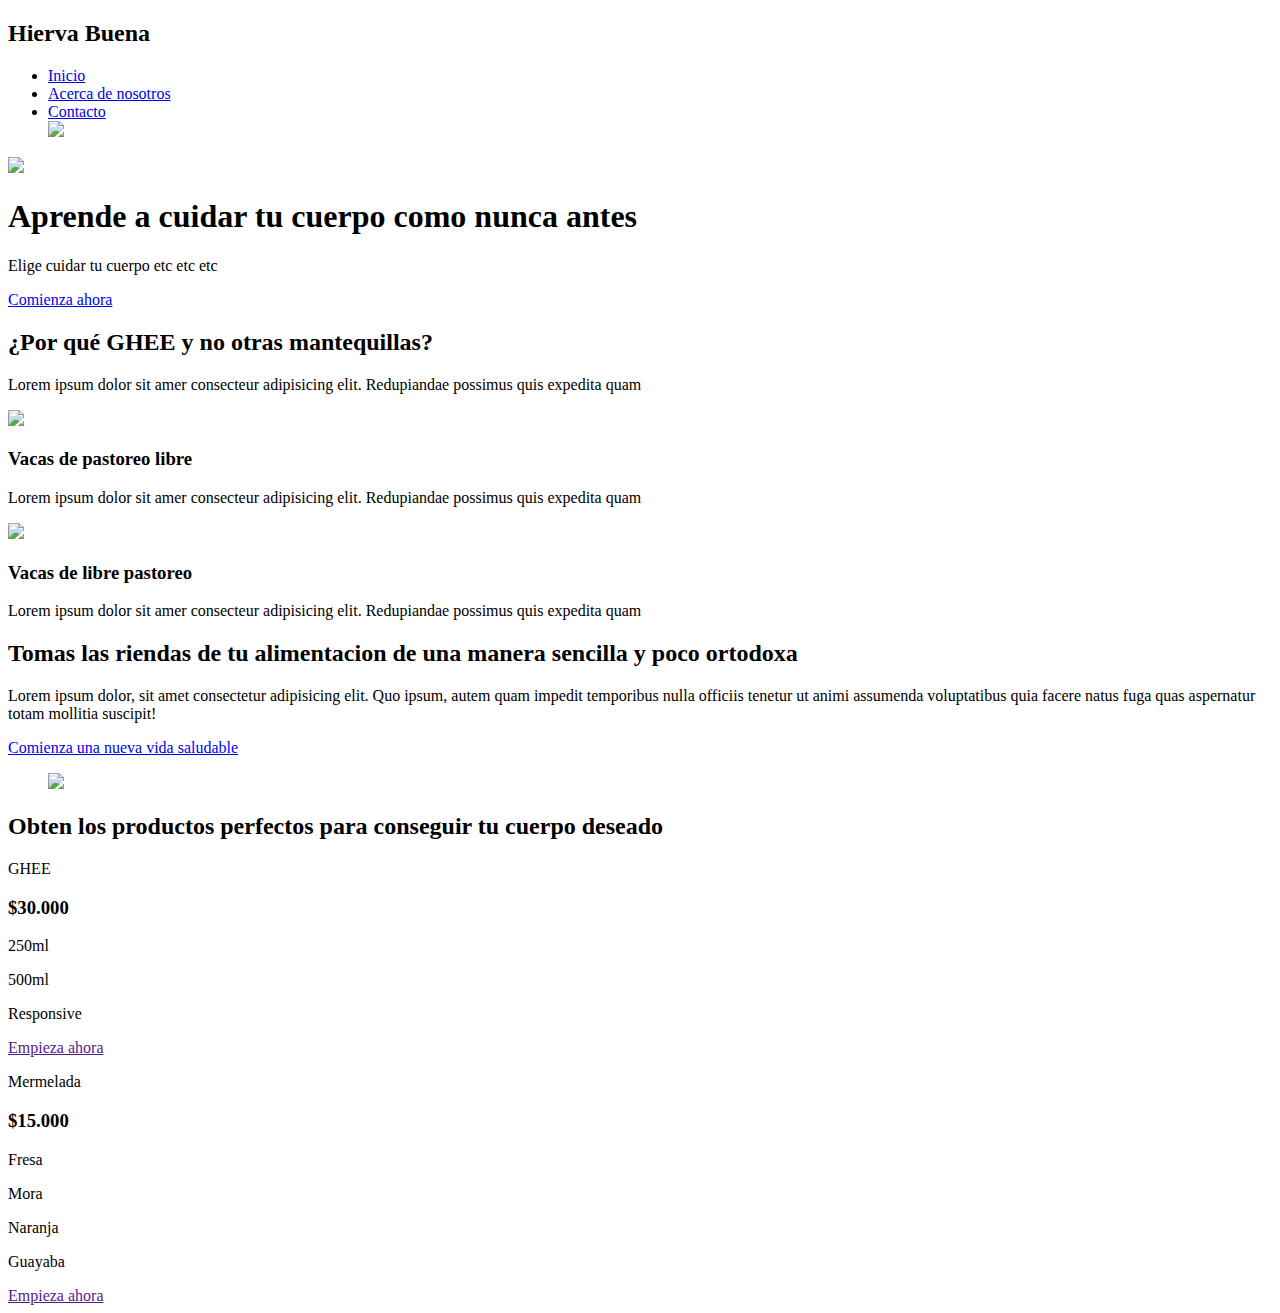
==== index.html @ e9781380 "Fixed background of header" ====
<!DOCTYPE html>
<html lang="es">

<head>
    <meta charset="UTF-8">
    <meta name="viewport" content="width=device-width, initial-scale=1.0">
    <title>Hierva Buena</title>
    <link rel="short icon" href="/Images/logo_hierva.jpeg" type="image/x-icon">
    <link rel="stylesheet" href="./CSS/normalize.css">
    <link rel="stylesheet" href="./CSS/style.css">
</head>

<body>
    <header class="hero">
        <nav class="nav container">
            <div class="nav__logo">
                <h2 class="nav__title">Hierva Buena</h2>
            </div>
            <ul class="nav__link nav__link--menu">
                <li class="nav__items">
                    <a href="#" class="nav__links">Inicio</a>
                </li>
                <li class="nav__items">
                    <a href="#" class="nav__links">Acerca de nosotros</a>
                </li>
                <li class="nav__items">
                    <a href="#" class="nav__links">Contacto</a>
                </li>
                <img src="./Images/close.svg" class="nav__close">
            </ul>
            <div class="nav__menu">
                <img src="./Images/menu.svg" class="nav__img">
            </div>
        </nav>
        <section class="hero__container container">
            <h1 class="hero__title">Aprende a cuidar tu cuerpo como nunca antes</h1>
            <p class="hero__paragraph">Elige cuidar tu cuerpo etc etc etc</p>
            <a href="#" class="cta">Comienza ahora</a>
        </section>
    </header>
    <main>
        <section class="container about">
            <h2 class="subtitle">¿Por qué GHEE y no otras mantequillas?</h2>
            <p class="about__paragraph"> Lorem ipsum dolor sit amer consecteur adipisicing elit. Redupiandae
                possimus quis expedita quam</p>
            <div class="about__main">
                <article class="about__icons">
                    <img src="Images/shapes.svg" class="about__icon">
                    <h3 class="about__title">Vacas de pastoreo libre</h3>
                    <p class="about__paragraph">Lorem ipsum dolor sit amer consecteur adipisicing elit. Redupiandae
                        possimus quis expedita quam</p>
                </article>

                <article class="about__icons">
                    <img src="Images/cow.svg" class="about__icon">
                    <h3 class="about__title">Vacas de libre pastoreo</h3>
                    <p class="about__paragraph">Lorem ipsum dolor sit amer consecteur adipisicing elit. Redupiandae
                        possimus quis expedita quam</p>
                </article>
            </div>
        </section>
        <section class="knowledge">
            <div class="knowledge__container container">
                <div class="knowledge__texts">
                    <h2 class="subtitle">Tomas las riendas de tu alimentacion de una manera sencilla y poco ortodoxa</h2>
                    <p class="knowledge__paragraph">Lorem ipsum dolor, sit amet consectetur adipisicing elit. Quo ipsum, autem quam impedit temporibus nulla officiis tenetur ut animi assumenda voluptatibus quia facere natus fuga quas aspernatur totam mollitia suscipit!</p>
                    <a href="#" class="cta">Comienza una nueva vida saludable</a>
                </div>
                <figure class="knowledge__picture">
                    <img src="Images/macbook.png" class="knowledge__img">
                </figure>
            </div>
        </section>
        <section class="price container">
            <h2 class="subtitle">Obten los productos perfectos para conseguir tu cuerpo deseado</h2>
            <div class="price__table">
                <div class="price__element price__element--ghee">
                    <p class="price__name">GHEE</p>
                    <h3 class="price__price">$30.000</h3>                    <div class="price__items">
                        <p class="price__features">250ml</p>
                        <p class="price__features">500ml</p>
                        <p class="price__features">Responsive</p>
                    </div>
                    <a href="" class="price__cta">Empieza ahora</a>
                </div>
                <div class="price__element">
                    <p class="price__name">Mermelada</p>
                    <h3 class="price__price">$15.000</h3>
                    <div class="price__items">
                        <p class="price__features">Fresa</p>
                        <p class="price__features">Mora</p>
                        <p class="price__features">Naranja</p>
                        <p class="price__features">Guayaba</p>
                    </div>
                    <a href="" class="price__cta">Empieza ahora</a>
                </div>
            </div>
            
        </section>
    </main>

</body>

</html>
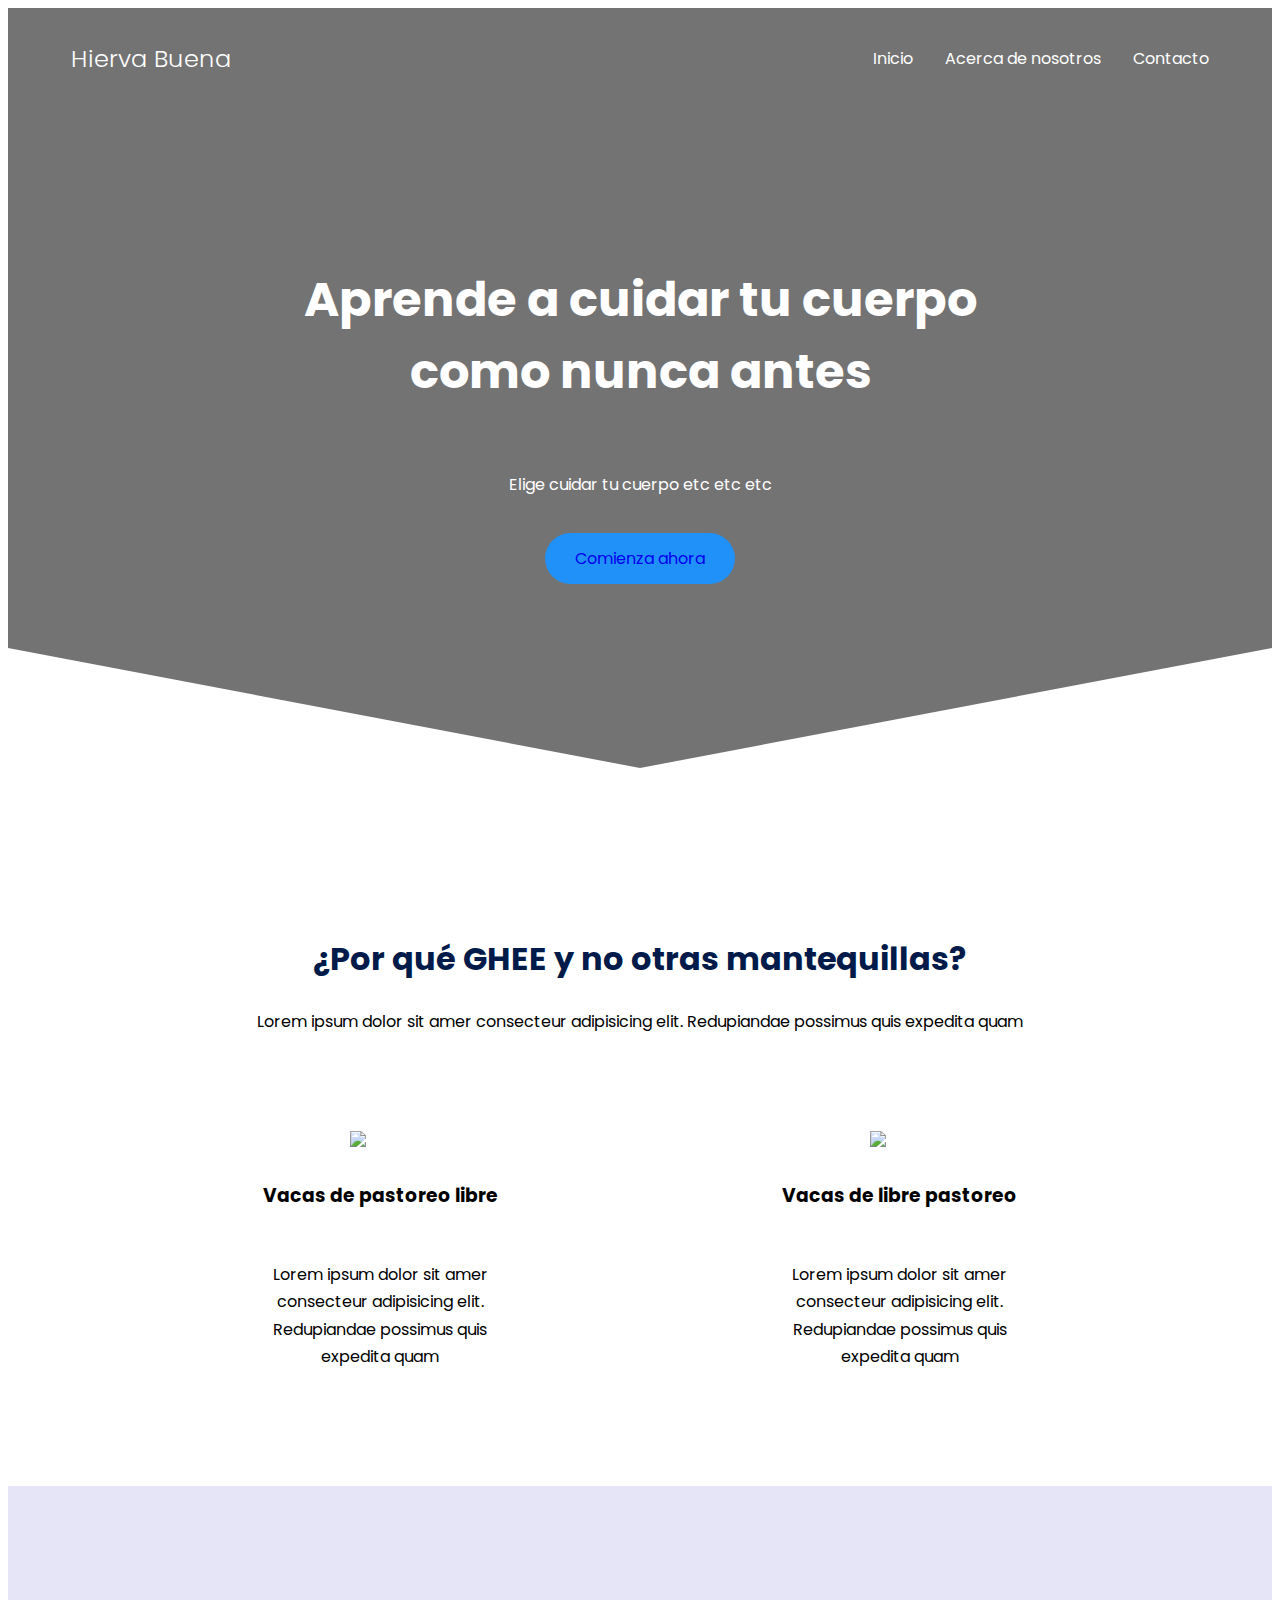
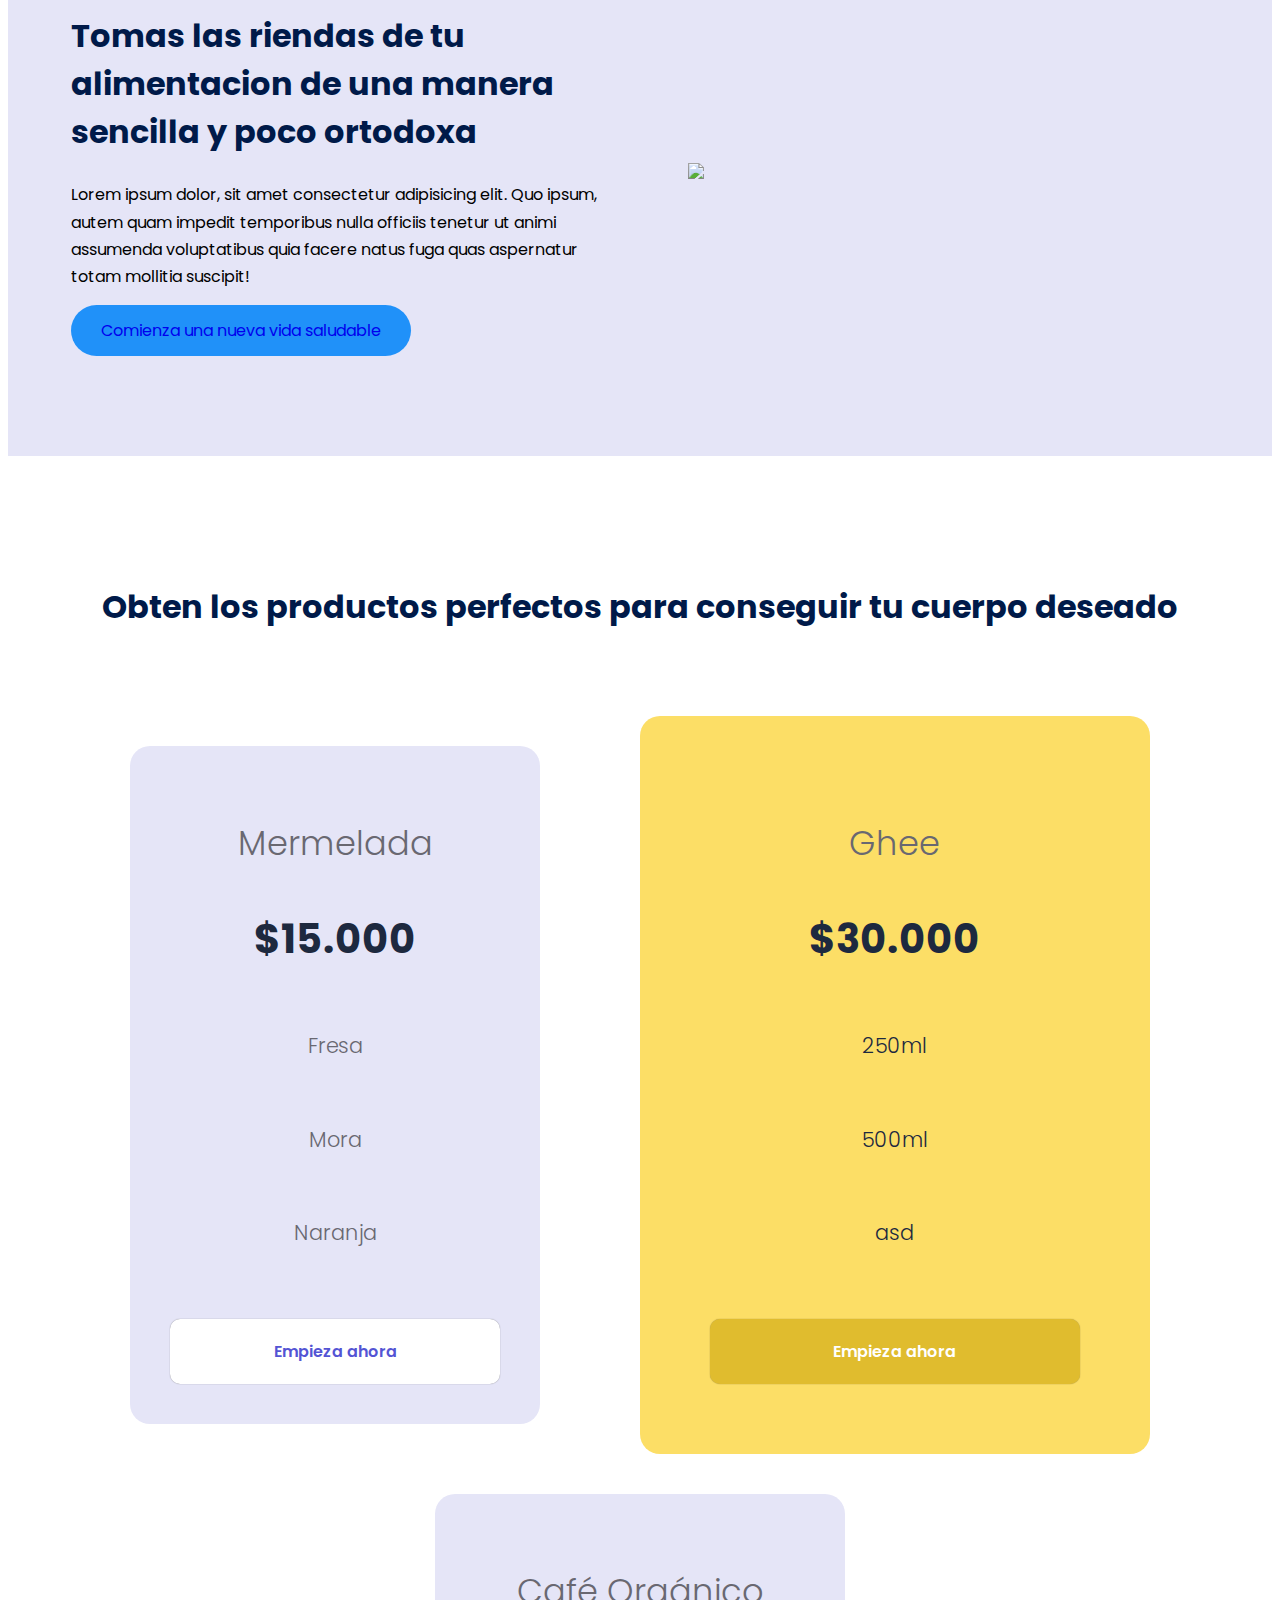
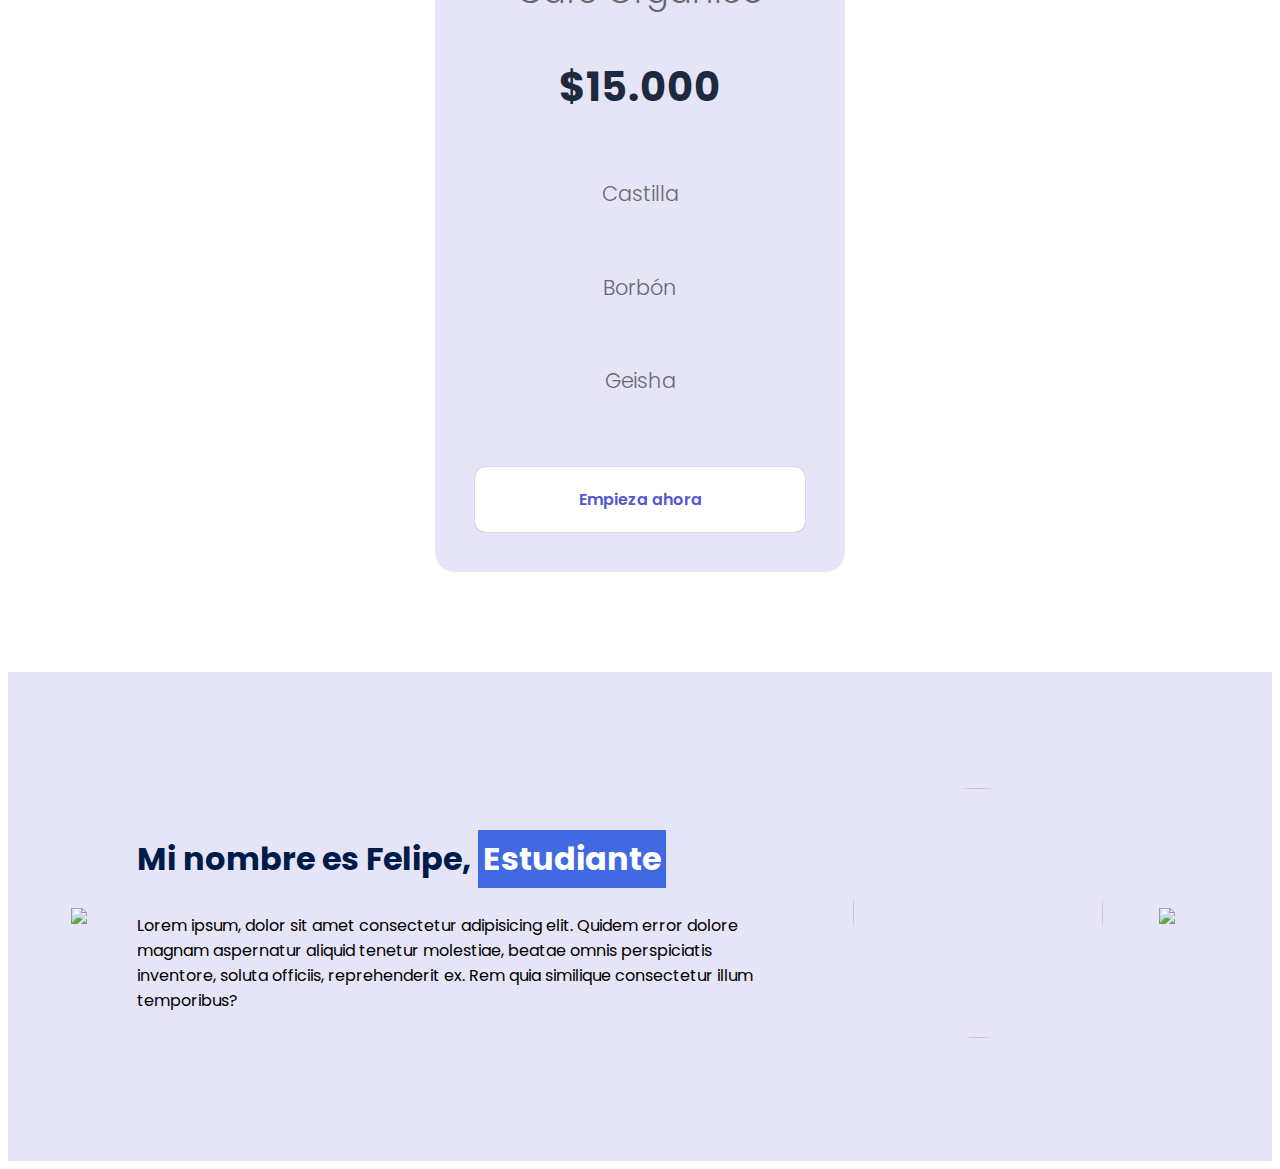
==== commit 6a241906: "advance testimony part" ====
--- a/index.html
+++ b/index.html
@@ -5,7 +5,7 @@
     <meta charset="UTF-8">
     <meta name="viewport" content="width=device-width, initial-scale=1.0">
     <title>Hierva Buena</title>
-    <link rel="short icon" href="/Images/logo_hierva.jpeg" type="image/x-icon">
+    <link rel="short icon" href="./Images/logo_hierva.jpeg" type="image/x-icon">
     <link rel="stylesheet" href="./CSS/normalize.css">
     <link rel="stylesheet" href="./CSS/style.css">
 </head>
@@ -74,31 +74,71 @@
         <section class="price container">
             <h2 class="subtitle">Obten los productos perfectos para conseguir tu cuerpo deseado</h2>
             <div class="price__table">
-                <div class="price__element price__element--ghee">
-                    <p class="price__name">GHEE</p>
-                    <h3 class="price__price">$30.000</h3>                    <div class="price__items">
-                        <p class="price__features">250ml</p>
-                        <p class="price__features">500ml</p>
-                        <p class="price__features">Responsive</p>
-                    </div>
-                    <a href="" class="price__cta">Empieza ahora</a>
-                </div>
-                <div class="price__element">
-                    <p class="price__name">Mermelada</p>
+                <div class="price__element price__element--mermelada">
+                    <p class="price__name price__name--mermelada">Mermelada</p>
                     <h3 class="price__price">$15.000</h3>
                     <div class="price__items">
                         <p class="price__features">Fresa</p>
                         <p class="price__features">Mora</p>
                         <p class="price__features">Naranja</p>
-                        <p class="price__features">Guayaba</p>
                     </div>
                     <a href="" class="price__cta">Empieza ahora</a>
                 </div>
+                <div class="price__element price__element--ghee">
+                    <p class="price__name">Ghee</p>
+                    <h3 class="price__price">$30.000</h3>                    <div class="price__items">
+                        <p class="price__features">250ml</p>
+                        <p class="price__features">500ml</p>
+                        <p class="price__features">asd</p>
+                    </div>
+                    <a href="" class="price__cta">Empieza ahora</a>
+                </div>
+                <div class="price__element price__element--cafe">
+                    <p class="price__name price__name--cafe">Café Orgánico</p>
+                    <h3 class="price__price">$15.000</h3>
+                    <div class="price__items price__items--cafe">
+                        <p class="price__features">Castilla</p>
+                        <p class="price__features">Borbón</p>
+                        <p class="price__features">Geisha</p>
+                    </div>
+                    <a href="" class="price__cta">Empieza ahora</a>
             </div>
             
         </section>
+        <section class="testimony">
+            <div class="testimony__container container">
+                <img src="./Images/leftarrow.svg" class="testimony__arrow" id="before">
+                <section class="testimony__body testimony__body--show" data-id="1">
+                    <div class="testimony__texts">
+                        <h2 class="subtitle">Mi nombre es Felipe, <span class="testimony__course">Estudiante</span></h2>
+                        <p class="testimony__review">Lorem ipsum, dolor sit amet consectetur adipisicing elit. Quidem error dolore magnam aspernatur aliquid tenetur molestiae, beatae omnis perspiciatis inventore, soluta officiis, reprehenderit ex. Rem quia similique consectetur illum temporibus?</p>
+                    </div>
+
+                    <figure class="testimony__picture">
+                        <img src="./Images/face.jpg"class="testimony__img">
+                    </figure>
+                </section>
+                <section class="testimony__body"  data-id="2">
+                    <div class="testimony__texts">
+                        <h2 class="subtitle">Mi nombre es Paula <span class="testimony__course">Estudiante</span></h2>
+                        <p class="testimony__review">Lorem ipsum, dolor sit amet consectetur adipisicing elit. Quidem error dolore magnam aspernatur aliquid tenetur molestiae.</p>
+                    </div>
+                    <figure class="testimony__picture">
+                        <img src="./Images/face2.jpg"class="testimony__img"></figure>
+                </section>
+                <section class="testimony__body"data-id="3">
+                    <div class="testimony__texts">
+                        <h2 class="subtitle">Mi nombre es Marian <span class="testimony__course">Estudiante</span></h2>
+                        <p class="testimony__review">Lorem ipsum, dolor sit amet consectetur adipisicing elit. Quidem error dolore magnam aspernatur aliquid tenetur molestiae, beatae omnis perspiciatis inventore, soluta officiis.</p>
+                    </div>
+                    <figure class="testimony__picture">
+                        <img src="./Images/face3.jpg"class="testimony__img"></figure>
+                </section>
+                <img src="./Images/rightarrow.svg" class="testimony__arrow" id="next">
+            </div>
+        </section>
     </main>
-
+    <script src="./JS/slider.js"></script>
 </body>
 
 </html>--- a/CSS/style.css
+++ b/CSS/style.css
@@ -0,0 +1,277 @@
+/*header*/
+@import url('https://fonts.googleapis.com/css2?family=Poppins:wght@300;400;600;700&display=swap');
+:root{
+    --padding-container:100px 0;
+    --color-title: #001A49;
+}
+body{
+    font-family: 'Poppins', sans-serif;
+}
+.container{
+    width: 90%;
+    max-width: 1200px;
+    margin: 0 auto;
+    overflow:hidden ;
+    padding: var(--padding-container);
+}
+.hero{
+    width: 100%;
+    height: 100vh;
+    min-height: 600px;
+    max-height: 800px;
+    position: relative;
+    display: grid;
+    grid-template-rows: 100px 1fr;
+    color: #fff;
+}
+.hero::before{
+    content: "";
+    position: absolute;
+    top: 0;
+    left: 0;
+    width: 100%;
+    height: 100%;
+    background-image: linear-gradient(180deg,#0000008c 0%,#0000008c 100%), url(/Images/ghee.jpg);
+    background-size: cover;
+    clip-path: polygon(0 0, 100% 0, 100% 80%, 50% 95%, 0 80%);
+    z-index: -1;
+}
+.nav{
+    --padding-container:0;
+    height: 100px ;
+    display: flex;
+    align-items: center;
+
+}
+.nav__title{
+    font-weight: 300;
+}
+.nav__link{
+    margin-left: auto;
+    padding: 0;
+    display: grid;
+    grid-auto-flow: column;
+    grid-auto-columns: max-content;
+    gap: 2em;
+}
+.nav__items{
+    list-style: none;
+}
+.nav__links{
+    color: #fff;
+    text-decoration: none;
+}
+.nav__menu{
+    margin-left: auto;
+    cursor: pointer;
+    display: none;
+}
+.nav__img{
+    display: block;
+    width: 30px;
+}
+.nav__close{
+    display: var(--show, none);
+}
+.hero__container{
+    max-width: 800px;
+    display: grid;
+    --padding-container:0;
+    grid-auto-rows: max-content;
+    align-content: center;
+    gap: 1em;
+    padding-bottom: 100px;
+    text-align: center;
+}
+.hero__title{
+    font-size: 3rem;
+}
+.hero__paragraph{
+    margin-bottom: 20px;
+}
+.cta{
+    display: inline-block;
+    background-color: #2091f9 ;
+    justify-self:center ;
+    text-decoration: none;
+    padding: 13px 30px;
+    border-radius: 32px;
+
+}
+/*about*/
+.about{
+    text-align: center;
+    
+}
+.subtitle{
+    color: var(--color-title);
+    font-size: 2rem;
+    margin-bottom: 25px;
+}
+.about__paragraph{
+    line-height: 1.7;
+}
+.about
+.about__main{
+    padding-top: 80px;
+    display: grid;
+    width: 90%;
+    margin: 0 auto;
+    gap: 1em;
+    overflow: hidden;
+    grid-template-columns: repeat(auto-fit,minmax(260px,auto));
+}
+.about__icons{
+    display: grid;
+    gap: 1em;
+    justify-items: center;
+    width: 260px;
+    overflow: hidden;
+    margin: 0 auto;
+}
+.about__icon{
+    width: 60px;
+}
+
+/*knowledge*/
+
+.knowledge{
+    background-color: #e5e5f7;
+    background-image:  radial-gradient(#444cf7 0.5px, transparent 0.5px), radial-gradient(#444cf7 0.5px, #e5e5f7 0.5px);
+    background-size: 20px 20px;
+    background-position: 0 0,10px 10px;
+    overflow: hidden;
+}
+.knowledge__container{
+    display: grid;
+    grid-template-columns: 1fr 1fr ;
+    gap:1em;
+    align-items: center;
+
+}
+.knowledge__picture{
+    max-width: 500px;
+}
+.knowledge__img{
+    width: 100%;
+    display: block;
+}
+.knowledge__paragraph{
+    line-height: 1.7;
+    margin-bottom: 15px;
+}
+
+/*price*/
+
+.price{
+    text-align: center;
+}
+.price__table{
+    padding-top: 60px;
+    display: flex;
+    flex-wrap: wrap;
+    gap: 2.5em;
+    justify-content: space-evenly;
+    align-items: center;
+}
+.price__element{
+    background-color: #e5e5f7;
+    text-align: center;
+    border-radius: 20px;
+    width: 330px;
+    padding: 40px;
+    --color-plan: #696871;
+    --color-price: #1d293f;
+    --bg-cta: #fff;
+    --color-cta:#5454d4;
+    --color-items: #696871;
+}
+.price__element--ghee{
+    width: 370px;
+    padding: 70px;
+    background-color: rgb(250,200,0,60%);
+    --color-plan: #696871;
+    --color-price: #1d293f;
+    --bg-cta:rgba(202, 162, 3, 0.568);
+    --color-cta:#fff;
+    --color-items: #1d293f;
+}
+.price__name{
+    color: var(--color-plan);
+    margin-bottom: 15px;
+    font-weight: 300;
+    font-size: 2.1rem;
+}
+.price__price{
+    font-size: 2.5rem;
+    color: var(--color-price);
+}
+.price__items{
+    margin-top: 35px;
+    display: grid;
+    gap: 1em;
+    font-weight: 300;
+    font-size: 1.3rem;
+    margin-bottom: 50px;
+    color:var(--color-items);
+}
+.price__cta{
+    display: block;
+    padding: 20px 0;
+    border-radius:10px;
+    text-decoration: none;
+    background-color: var(--bg-cta);
+    color: var(--color-cta);
+    font-weight: 600;
+    box-shadow: 0 0 1px rgba(0, 0, 0, .5);
+}
+
+/*testimony*/
+
+.testimony{
+    background-color: #e5e5f7;
+}
+.testimony__container{
+    display: grid;
+    grid-template-columns: 50px 1fr 50px;
+    gap: 1em;
+    align-items: center;
+}
+.testimony__body{
+    display: grid;
+    grid-template-columns: 1fr max-content;
+    justify-content: space-between;
+    align-items: center;
+    gap: 2em;
+    grid-column: 2/3;
+    grid-row: 1/2;
+    opacity: 0;
+    pointer-events: none;
+}
+.testimony__body--show{
+    pointer-events: unset;
+    opacity: 1;
+    transition: opacity 1.5s ease-in-out;
+}
+.testimony__course{
+    background-color:royalblue;
+    color: #fff;
+    display: inline-block;
+    padding: 5px;
+}
+.testimony__img{
+    width: 250px;
+    height: 250px;
+    border-radius: 50%;
+    object-fit: cover;
+    object-position: 50% 30%;
+}
+.testimony__texts{
+    max-width: 700px;
+}
+.testimony__arrow{
+    width: 90%;
+    cursor: pointer;
+}
+
+
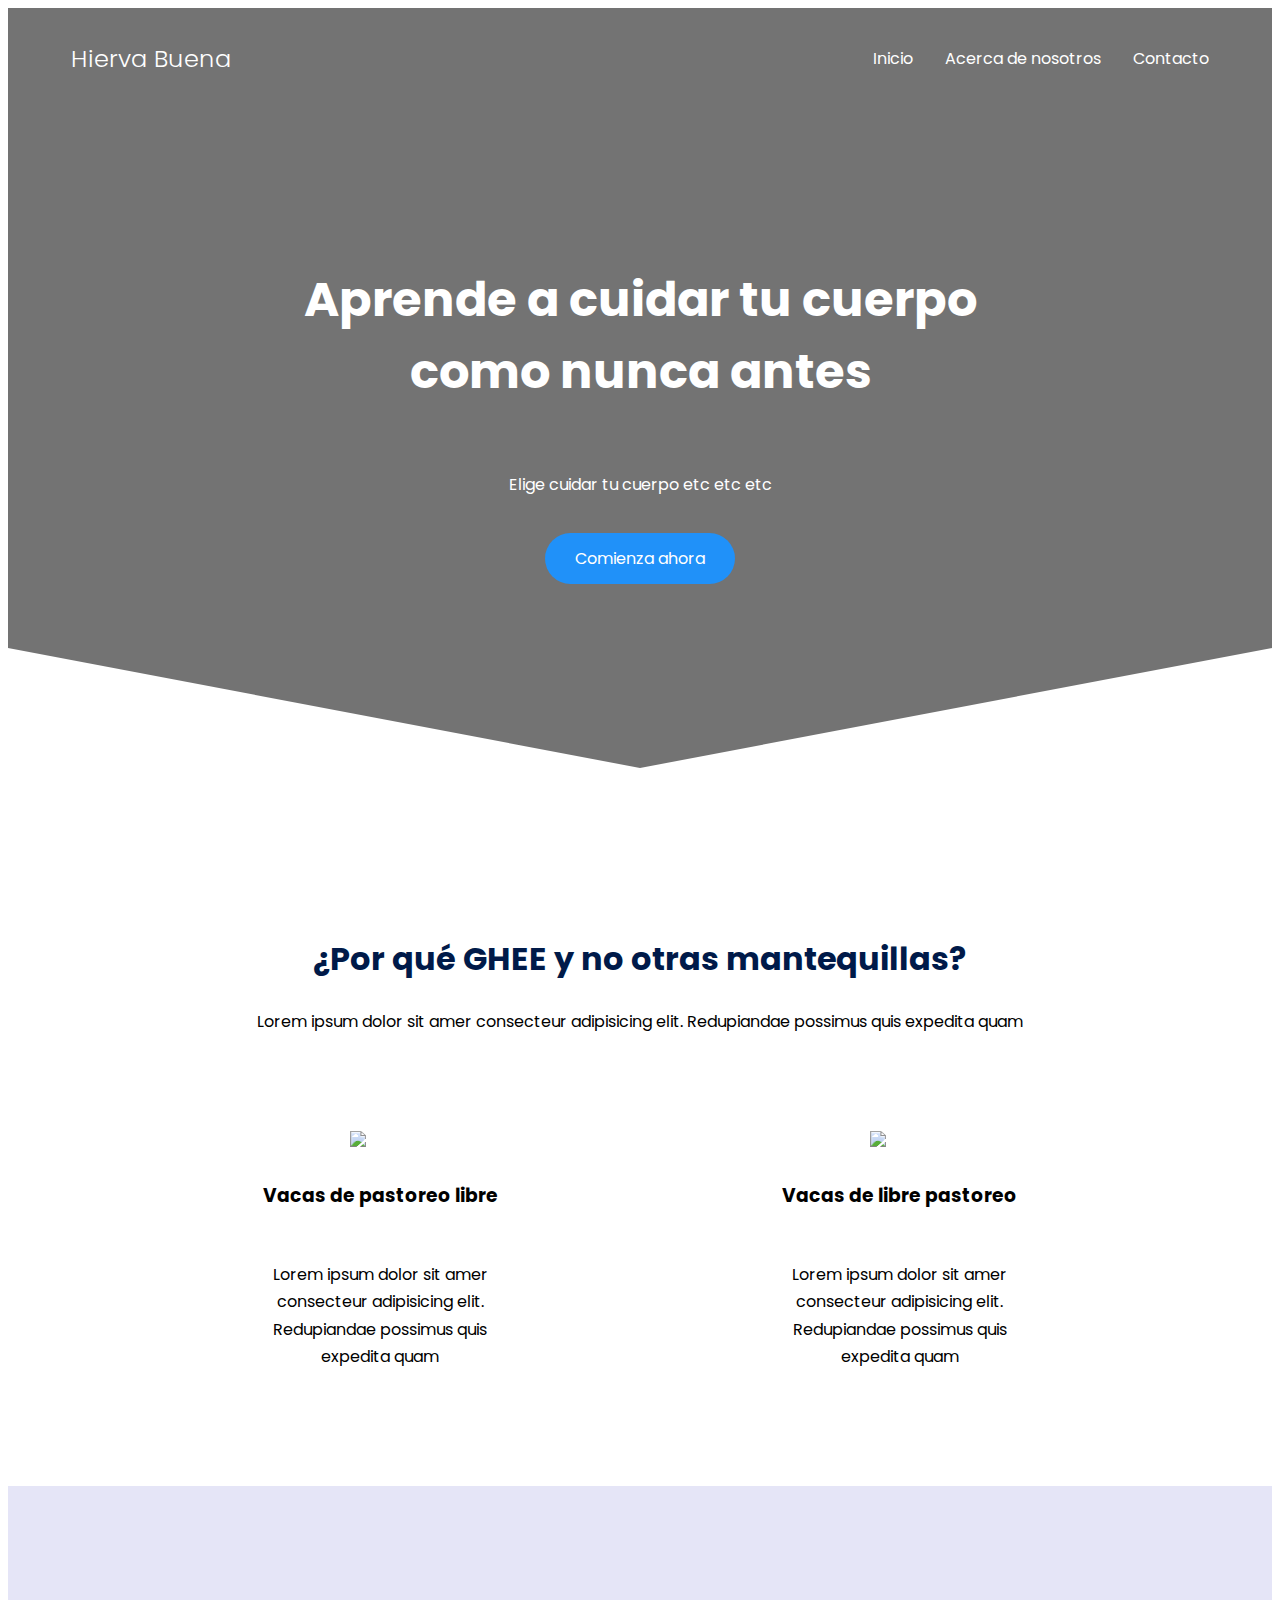
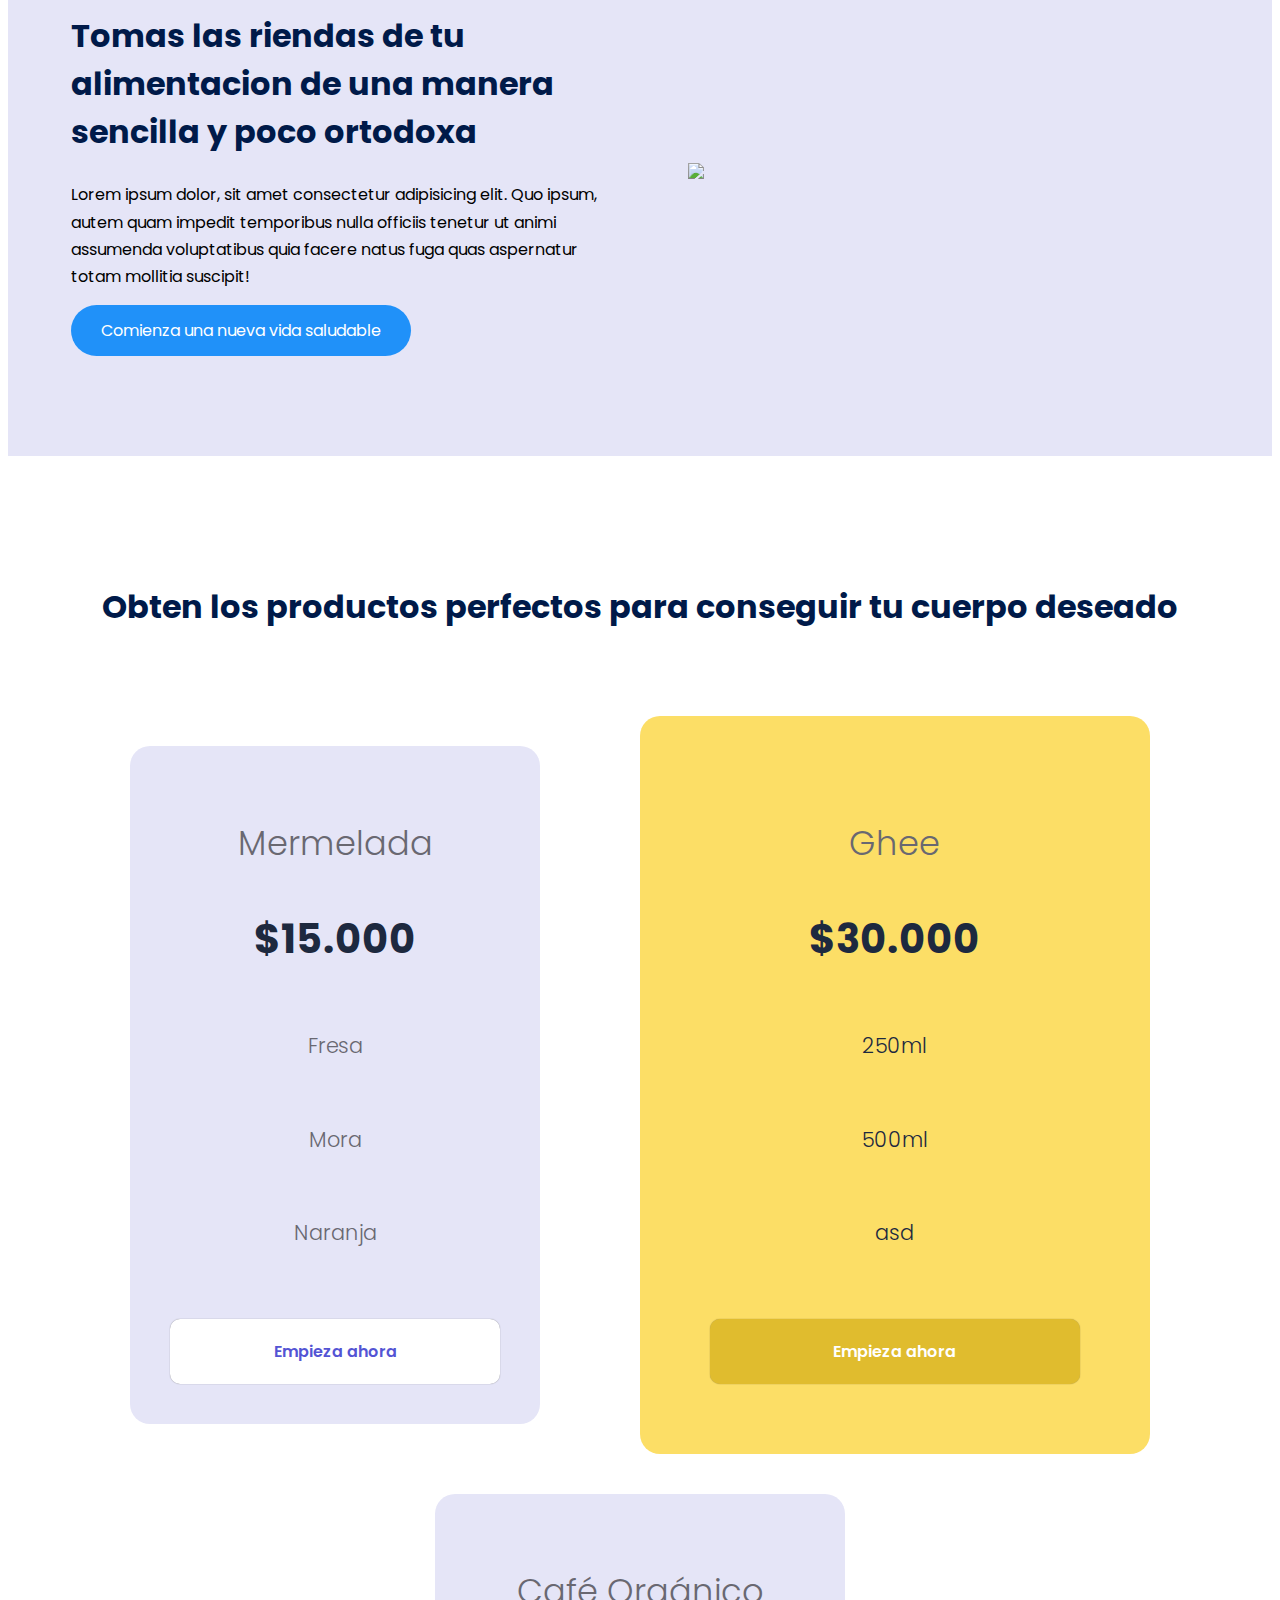
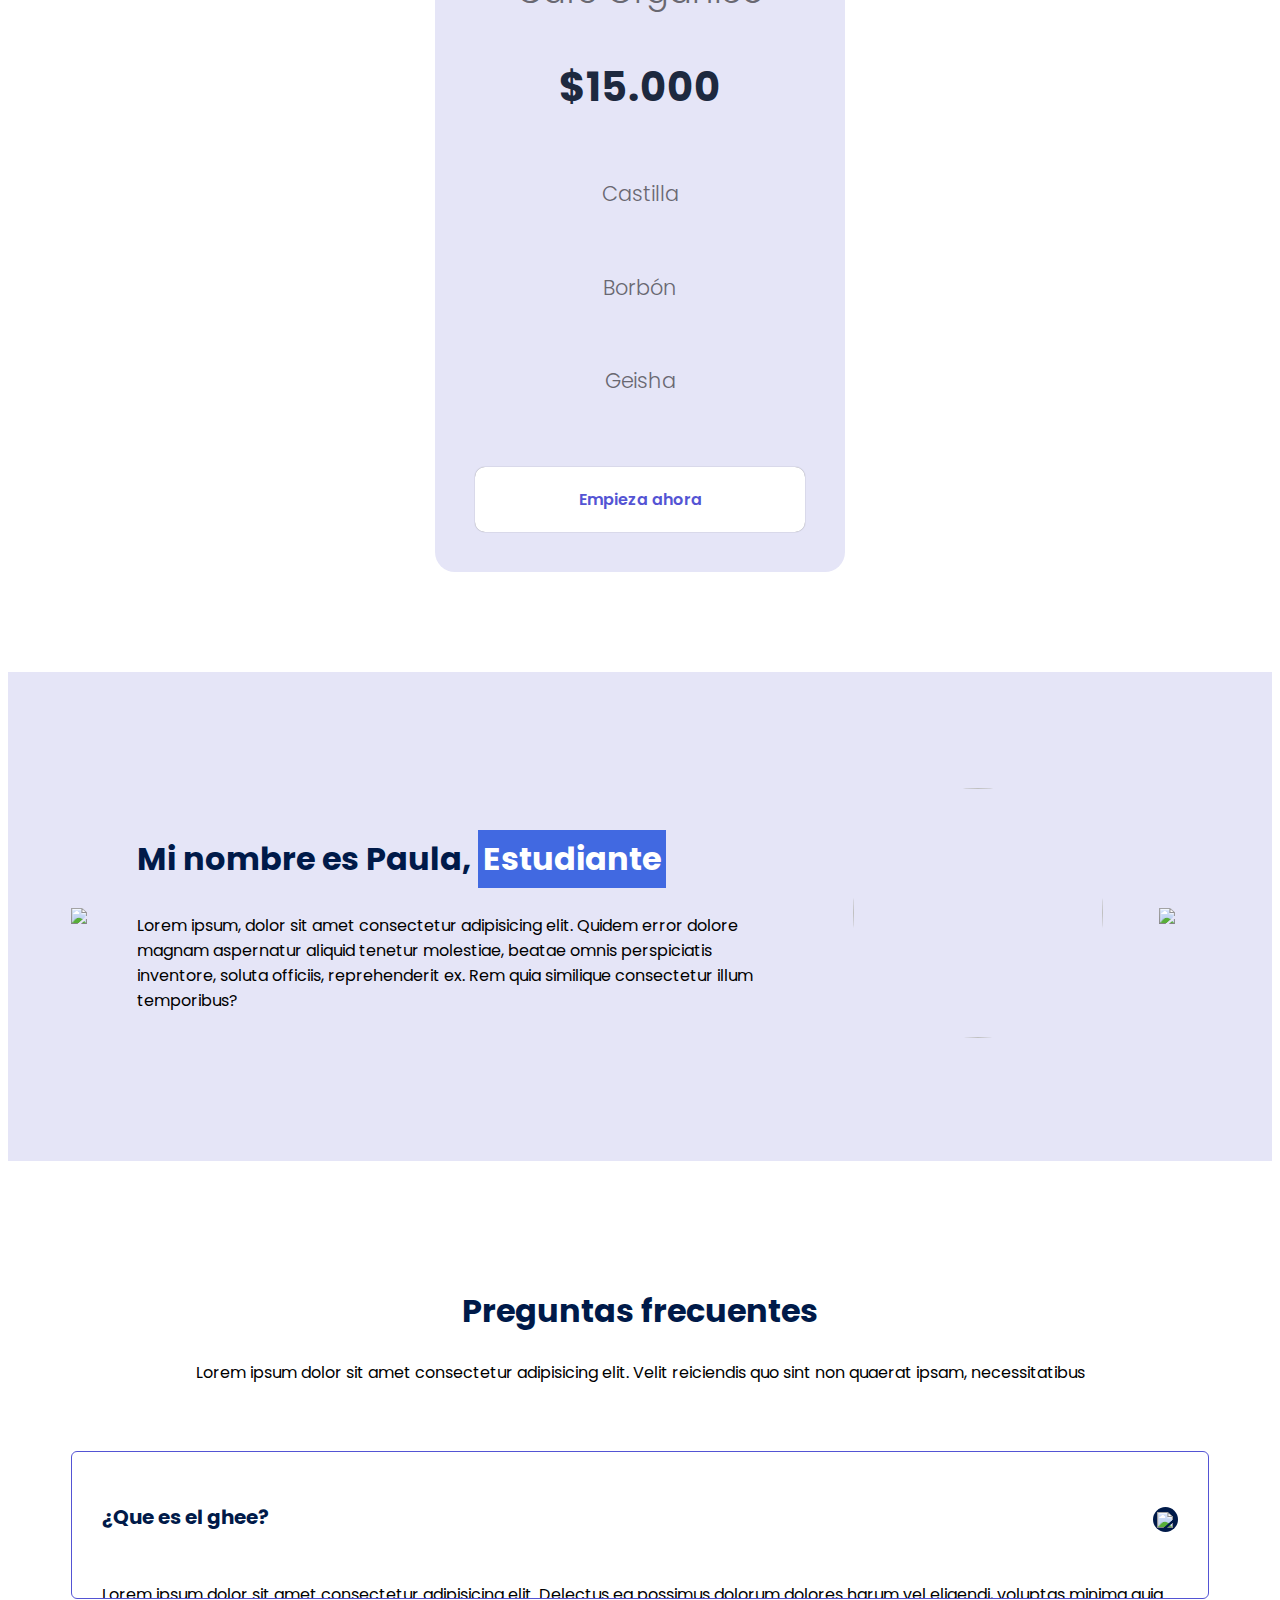
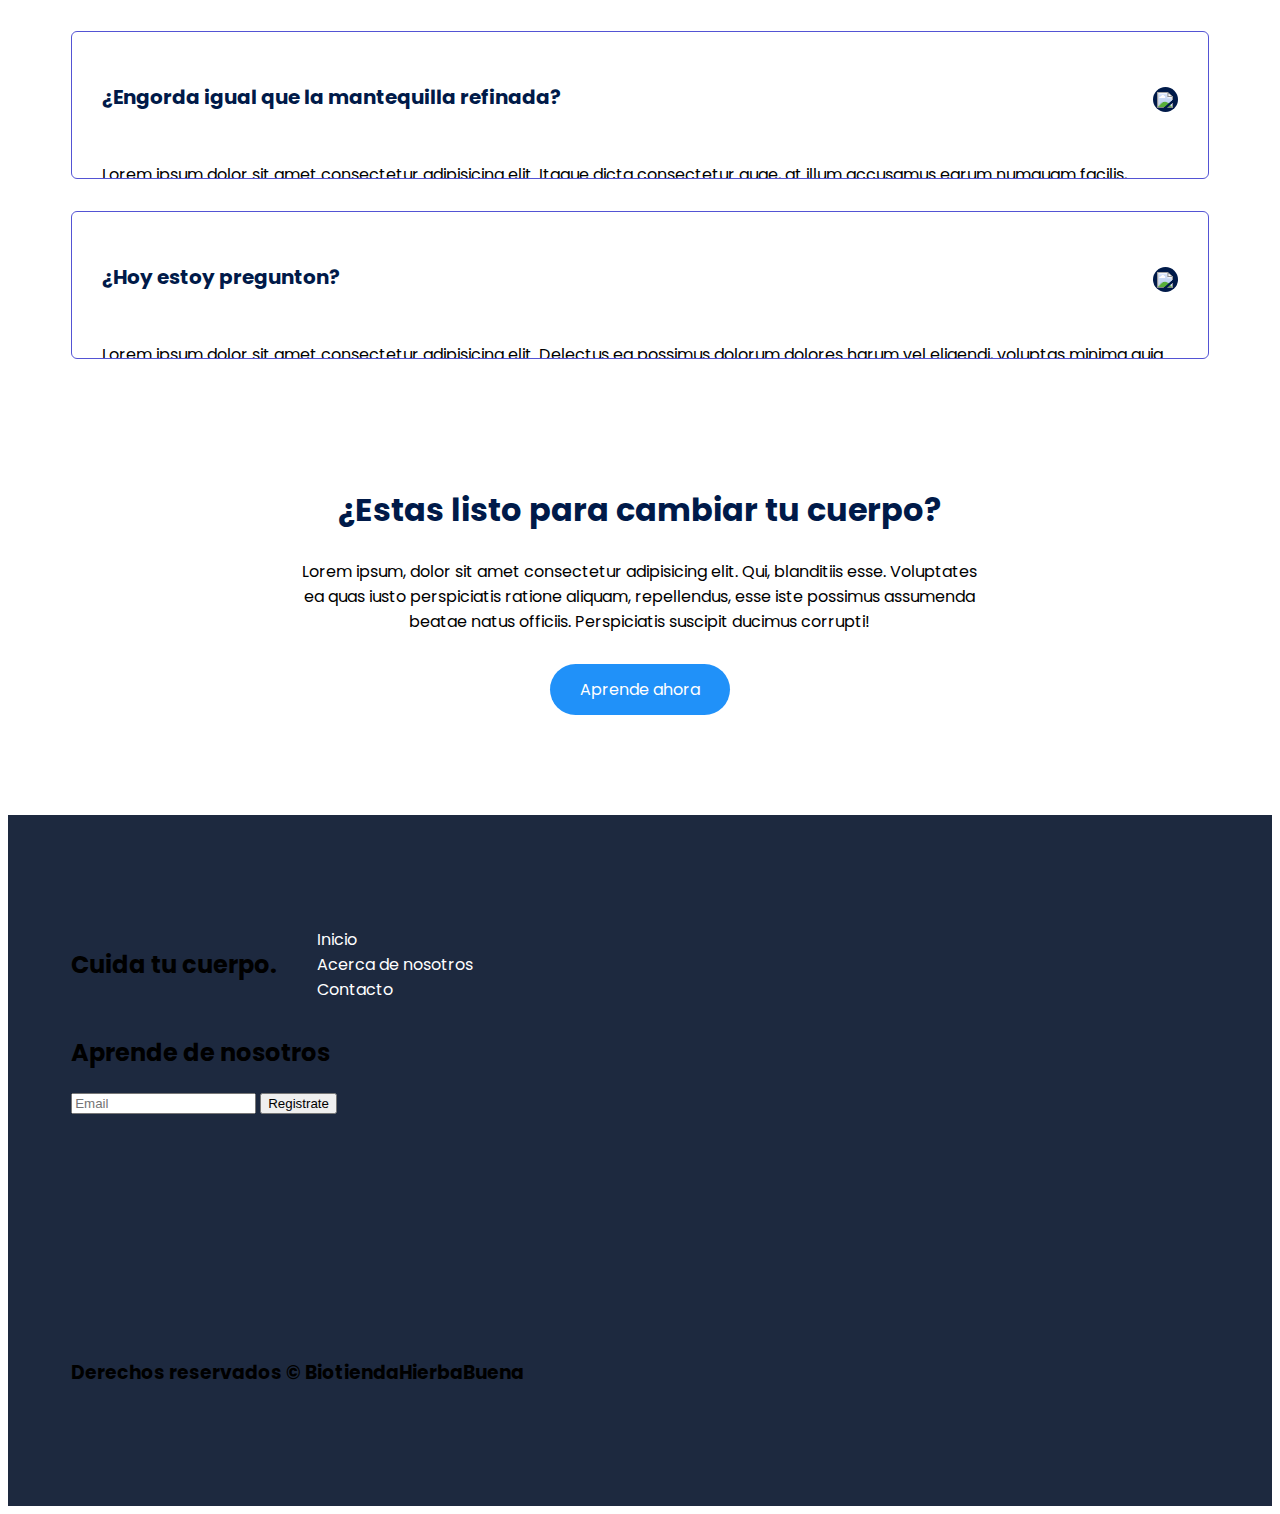
==== commit c97490be: "Added html footer" ====
--- a/index.html
+++ b/index.html
@@ -110,7 +110,7 @@
                 <img src="./Images/leftarrow.svg" class="testimony__arrow" id="before">
                 <section class="testimony__body testimony__body--show" data-id="1">
                     <div class="testimony__texts">
-                        <h2 class="subtitle">Mi nombre es Felipe, <span class="testimony__course">Estudiante</span></h2>
+                        <h2 class="subtitle">Mi nombre es Paula, <span class="testimony__course">Estudiante</span></h2>
                         <p class="testimony__review">Lorem ipsum, dolor sit amet consectetur adipisicing elit. Quidem error dolore magnam aspernatur aliquid tenetur molestiae, beatae omnis perspiciatis inventore, soluta officiis, reprehenderit ex. Rem quia similique consectetur illum temporibus?</p>
                     </div>
 
@@ -120,7 +120,7 @@
                 </section>
                 <section class="testimony__body"  data-id="2">
                     <div class="testimony__texts">
-                        <h2 class="subtitle">Mi nombre es Paula <span class="testimony__course">Estudiante</span></h2>
+                        <h2 class="subtitle">Mi nombre es Maria Consuelo <span class="testimony__course">Estudiante</span></h2>
                         <p class="testimony__review">Lorem ipsum, dolor sit amet consectetur adipisicing elit. Quidem error dolore magnam aspernatur aliquid tenetur molestiae.</p>
                     </div>
                     <figure class="testimony__picture">
@@ -129,7 +129,7 @@
                 <section class="testimony__body"data-id="3">
                     <div class="testimony__texts">
                         <h2 class="subtitle">Mi nombre es Marian <span class="testimony__course">Estudiante</span></h2>
-                        <p class="testimony__review">Lorem ipsum, dolor sit amet consectetur adipisicing elit. Quidem error dolore magnam aspernatur aliquid tenetur molestiae, beatae omnis perspiciatis inventore, soluta officiis.</p>
+                        <p class="testimony__review">Lorem ipsum dolor sit amet consectetur, adipisicing elit. Debitis nam architecto voluptatum excepturi officia iste quidem tempora officiis odio veritatis, neque possimus quis totam. Illo impedit voluptatem magnam dicta ex?</p>
                     </div>
                     <figure class="testimony__picture">
                         <img src="./Images/face3.jpg"class="testimony__img"></figure>
@@ -137,8 +137,82 @@
                 <img src="./Images/rightarrow.svg" class="testimony__arrow" id="next">
             </div>
         </section>
-    </main>
+        <section class="questions container">
+            <h2 class="subtitle">Preguntas frecuentes</h2>
+            <p class="questions__paragraph">Lorem ipsum dolor sit amet consectetur      adipisicing elit. Velit reiciendis quo sint non quaerat ipsam, necessitatibus </p>
+            <section class="questions__container">
+                <article class="questions__padding">
+                    <div class="questions__answer">
+                        <h3 class="questions__title">¿Que es el ghee?
+                            <span class="questions__arrow">
+                                <img class="questions__img" src="./Images/arrow.svg" >
+                            </span></h3>
+
+                            <p class="questions__show">Lorem ipsum dolor sit amet consectetur adipisicing elit. Delectus ea possimus dolorum dolores harum vel eligendi, voluptas minima quia corrupti itaque porro. Eos illo officiis impedit rem praesentium consectetur aut.</p>
+                    </div>
+                </article>
+                <article class="questions__padding">
+                    <div class="questions__answer">
+                        <h3 class="questions__title">¿Engorda igual que la mantequilla refinada?
+                            <span class="questions__arrow">
+                                <img class="questions__img" src="./Images/arrow.svg" >
+                            </span></h3>
+
+                            <p class="questions__show">Lorem ipsum dolor sit amet consectetur adipisicing elit. Itaque dicta consectetur quae, at illum accusamus earum numquam facilis, placeat ipsa non magni dolor unde. Aspernatur praesentium fugit debitis velit quas! Lorem ipsum, dolor sit amet consectetur adipisicing elit. Voluptatum, obcaecati facilis. Libero quis eligendi accusantium qui quas, at tempora alias similique, in, voluptate nobis aliquam consequuntur enim sed! Aliquam, harum.</p>
+                    </div>
+                </article>
+                <article class="questions__padding">
+                    <div class="questions__answer">
+                        <h3 class="questions__title">¿Hoy estoy pregunton?
+                            <span class="questions__arrow">
+                                <img class="questions__img" src="./Images/arrow.svg" >
+                            </span></h3>
+
+                            <p class="questions__show">Lorem ipsum dolor sit amet consectetur adipisicing elit. Delectus ea possimus dolorum dolores harum vel eligendi, voluptas minima quia corrupti itaque porro. Eos illo officiis impedit rem praesentium consectetur aut.</p>
+                    </div>
+                </article>
+            </section>
+            <section class="questions__offer">
+                    <h2 class="subtitle">¿Estas listo para cambiar tu cuerpo?</h2>
+                    <p class="questions__copy">Lorem ipsum, dolor sit amet consectetur adipisicing elit. Qui, blanditiis esse. Voluptates ea quas iusto perspiciatis ratione aliquam, repellendus, esse iste possimus assumenda beatae natus officiis. Perspiciatis suscipit ducimus corrupti!</p>
+                    <a href="" class="cta">Aprende ahora</a>
+            </section>
+        </section>
+    </main>  
+    <footer class="footer">
+        <section class="footer__container container">
+            <nav class="nav nav--footer">
+                <h2 class="footer__title">Cuida tu cuerpo.</h2>
+                <ul class="nav_link nav_link--footer">
+                    <li class="nav__items">
+                        <a href="#" class="nav__links">Inicio</a>
+                    </li>
+                    <li class="nav__items">
+                        <a href="#" class="nav__links">Acerca de nosotros</a>
+                    </li>
+                    <li class="nav__items">
+                        <a href="#" class="nav__links">Contacto</a>
+                    </li>
+                </ul>
+            </nav>
+            <form class="footer__form">
+                <h2 class="footer__newsletter">Aprende de nosotros</h2>
+                <div class="footer__inputs">
+                    <input type="email" placeholder="Email" class="footer__input">
+                    <input type="submit" value="Registrate" class="footer__submit">
+                </div>
+            </form>
+        </section>
+        <section class="footer__copy container">
+            <div class="footer__social">
+                <a href="#" class="footer__icons"><img src="./Images/facebook.svg" alt="" class="footer__img"></a>
+                <a href="#" class="footer__icons"><img src="./Images/twitter.svg" alt="" class="footer__img"></a>
+                <a href="#" class="footer__icons"><img src="./Images/youtube.svg" alt="" class="footer__img"></a>
+            </div>
+            <h3 class="footer__copyright">Derechos reservados &copy BiotiendaHierbaBuena</h3>
+        </section>
+    </footer>
     <script src="./JS/slider.js"></script>
+    <script src="./JS/questions.js"></script>
 </body>
-
 </html>--- a/CSS/style.css
+++ b/CSS/style.css
@@ -31,7 +31,7 @@
     left: 0;
     width: 100%;
     height: 100%;
-    background-image: linear-gradient(180deg,#0000008c 0%,#0000008c 100%), url(/Images/ghee.jpg);
+    background-image: linear-gradient(180deg,#0000008c 0%,#0000008c 100%), url(./Images/ghee.jpg);
     background-size: cover;
     clip-path: polygon(0 0, 100% 0, 100% 80%, 50% 95%, 0 80%);
     z-index: -1;
@@ -273,5 +273,78 @@
     width: 90%;
     cursor: pointer;
 }
-
-
+.questions{
+    text-align: center;
+}
+.questions__container{
+    display: grid;
+    gap: 2em;
+    padding-top: 50px;
+    padding-bottom: 100px;
+}
+.questions__padding{
+    padding: 0;
+    transition: padding .3s;
+    border: 1px solid #5454d4;
+    border-radius: 6px;
+}
+.questions__padding--add{
+    padding-bottom: 30px;
+}
+.questions__answer{
+    padding: 0 30px 0;
+    overflow: hidden;
+}
+.questions__title{
+    display: flex;
+    font-size: 20px;
+    padding: 30px 0 30px;
+    cursor: pointer;
+    color: var(--color-title);
+    justify-content: space-between;
+}
+.questions__arrow{
+    border-radius: 50%;
+    background-color: var(--color-title);
+    width: 25px;
+    height: 25px;
+    display: flex;
+    justify-content: center;
+    align-items: center;
+    align-self: flex-end;
+    margin-left: 10px;
+    transition: transform .3s;
+}
+.questions__arrow--rotate{
+    transform: rotate(180deg);
+}
+.questions__show{
+    text-align:left ;
+    height: 0;
+    transition: height .3s;
+}
+.questions__img{
+    display: block;
+}
+.questions__offer{
+    align-items: center;
+}
+.questions__copy{
+    width: 60%;
+    margin: 0 auto;
+    margin-bottom: 30px
+}
+.cta{
+    color: #fff;
+}
+
+/*Footer*/
+
+.footer{
+    background-color: #1d293f;
+}
+
+
+
+
+
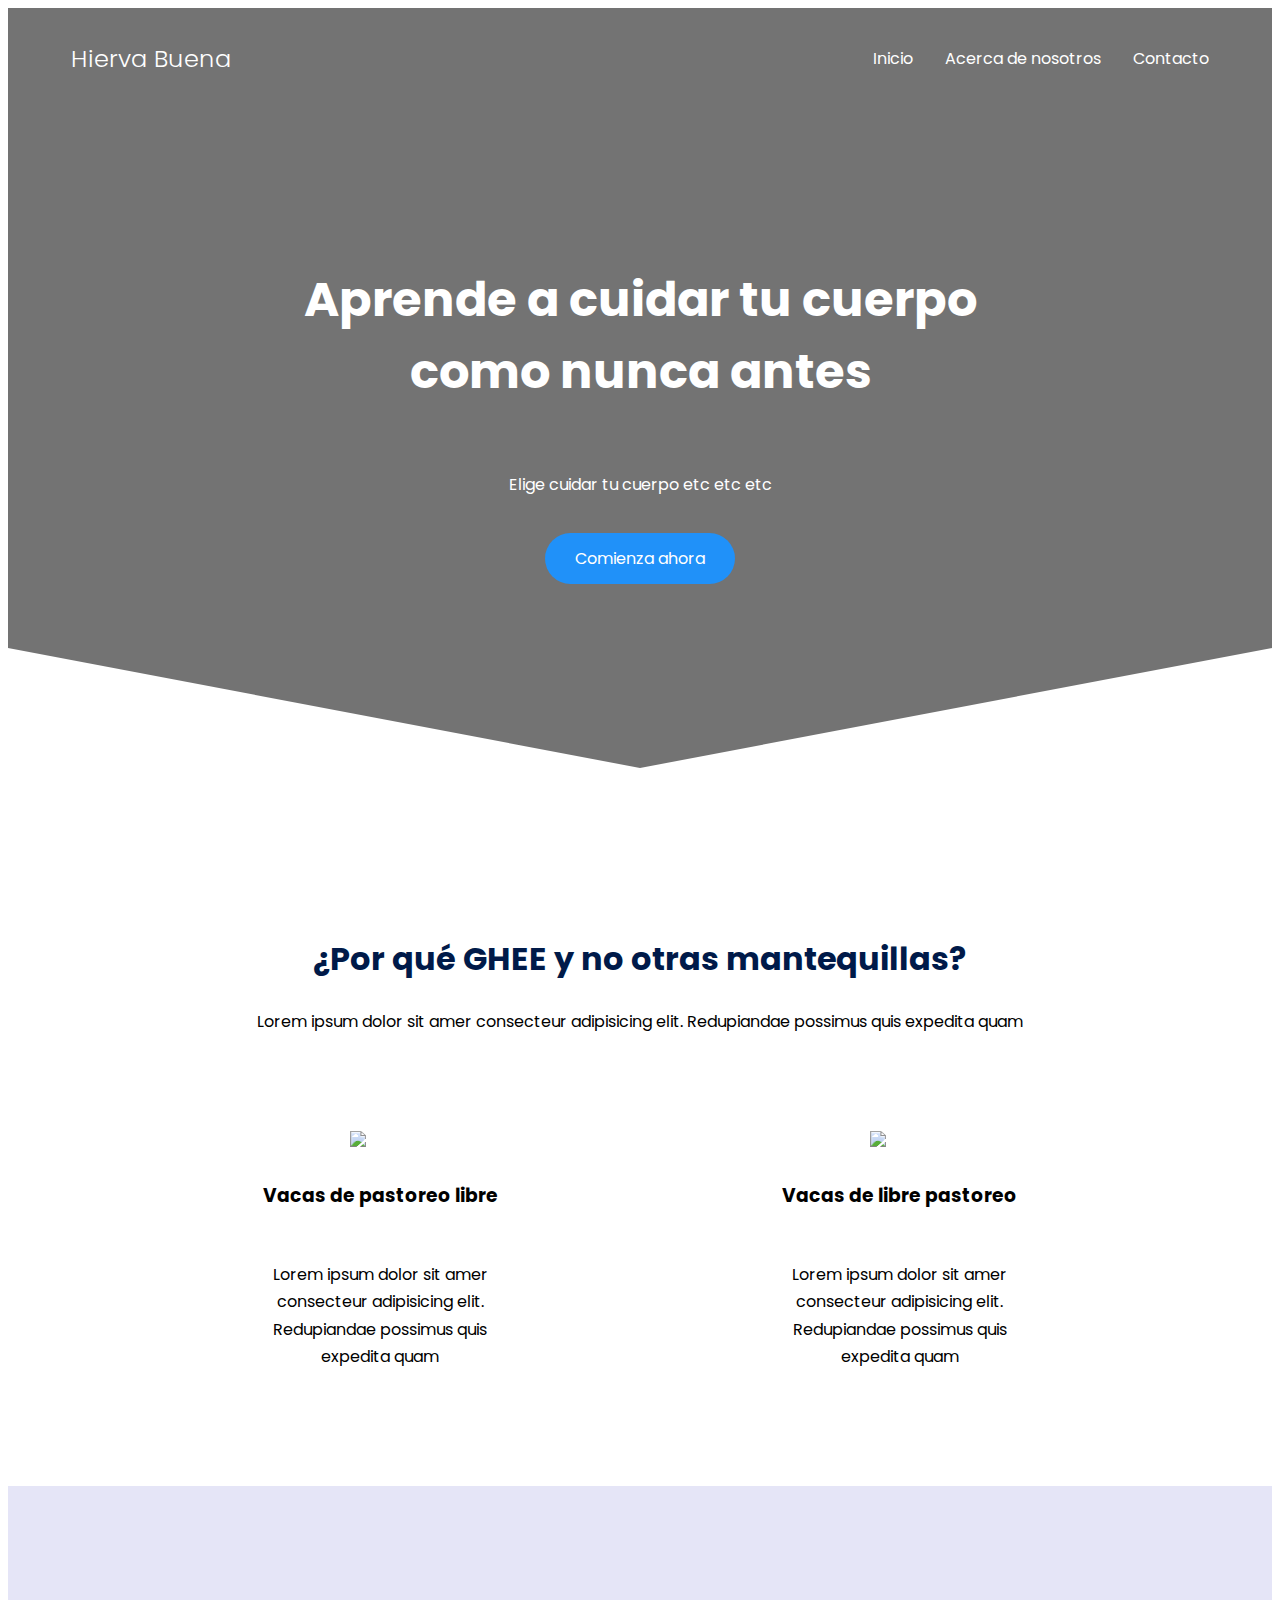
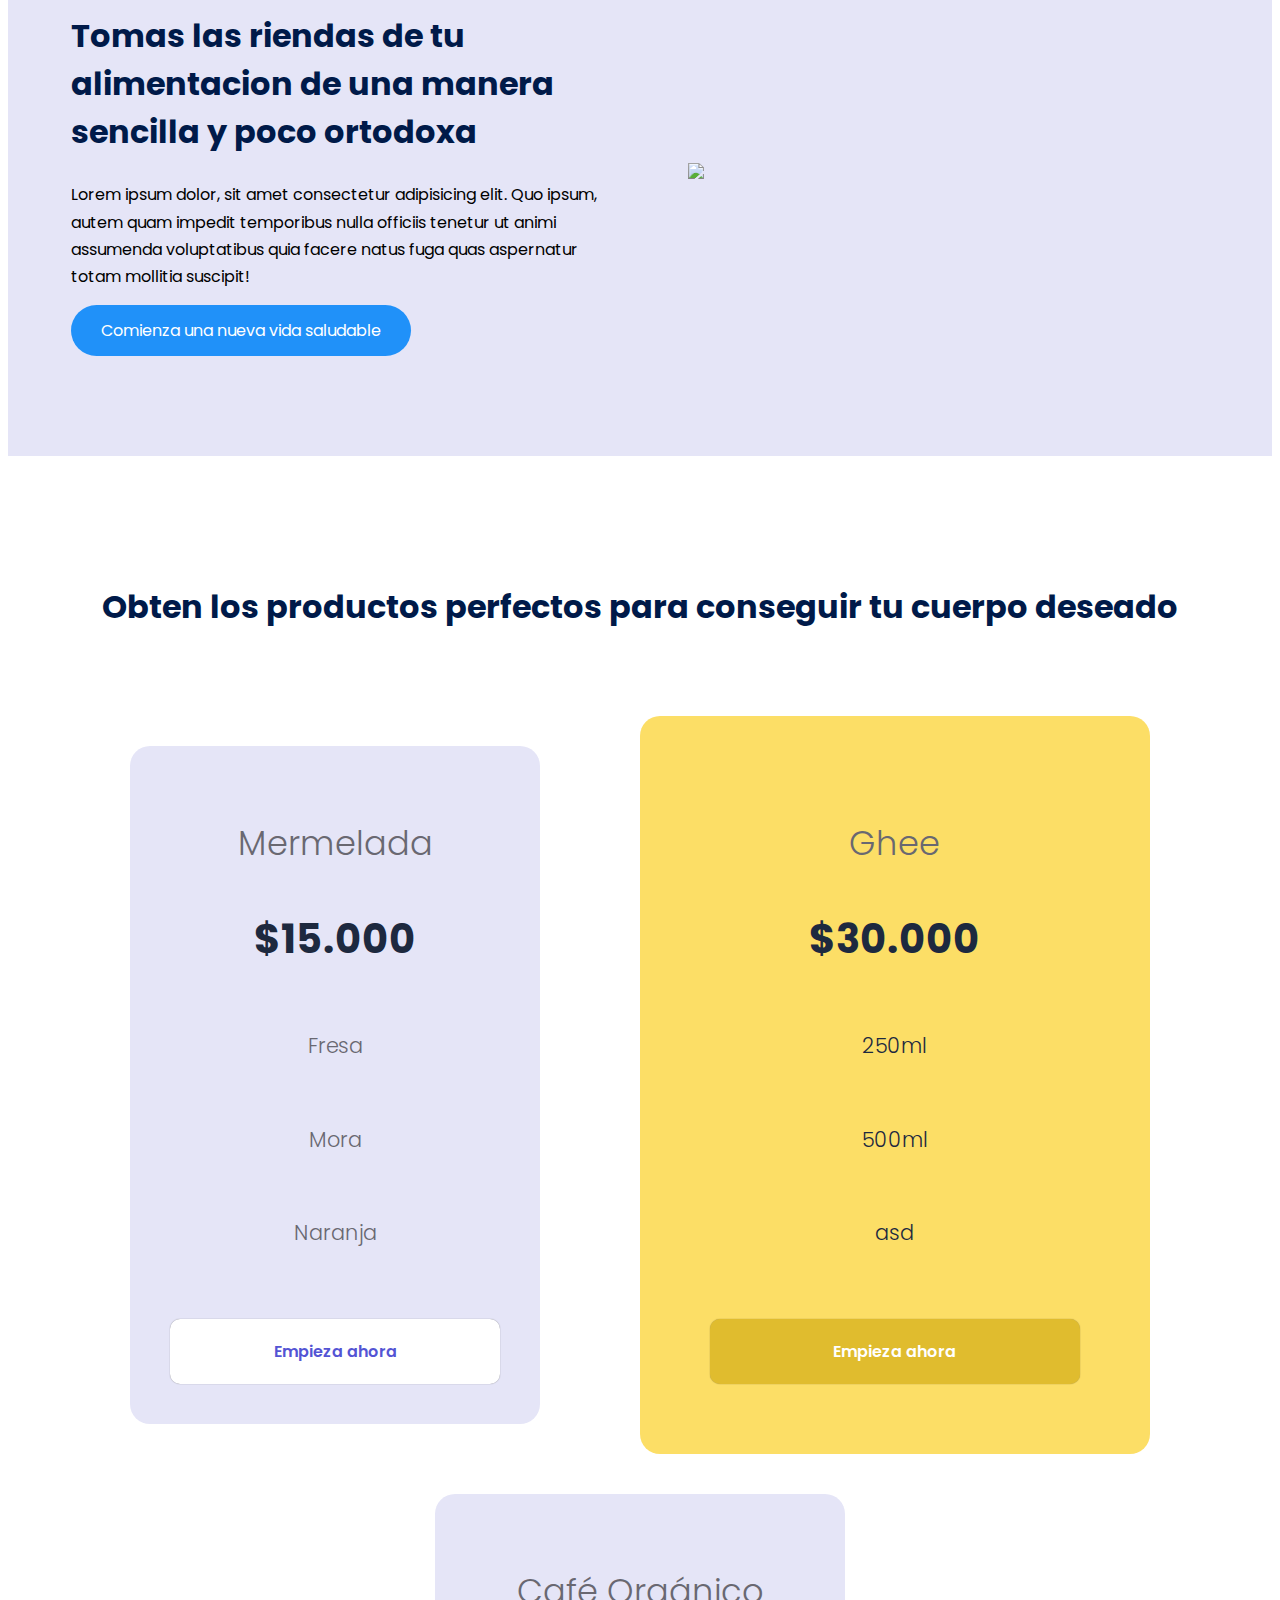
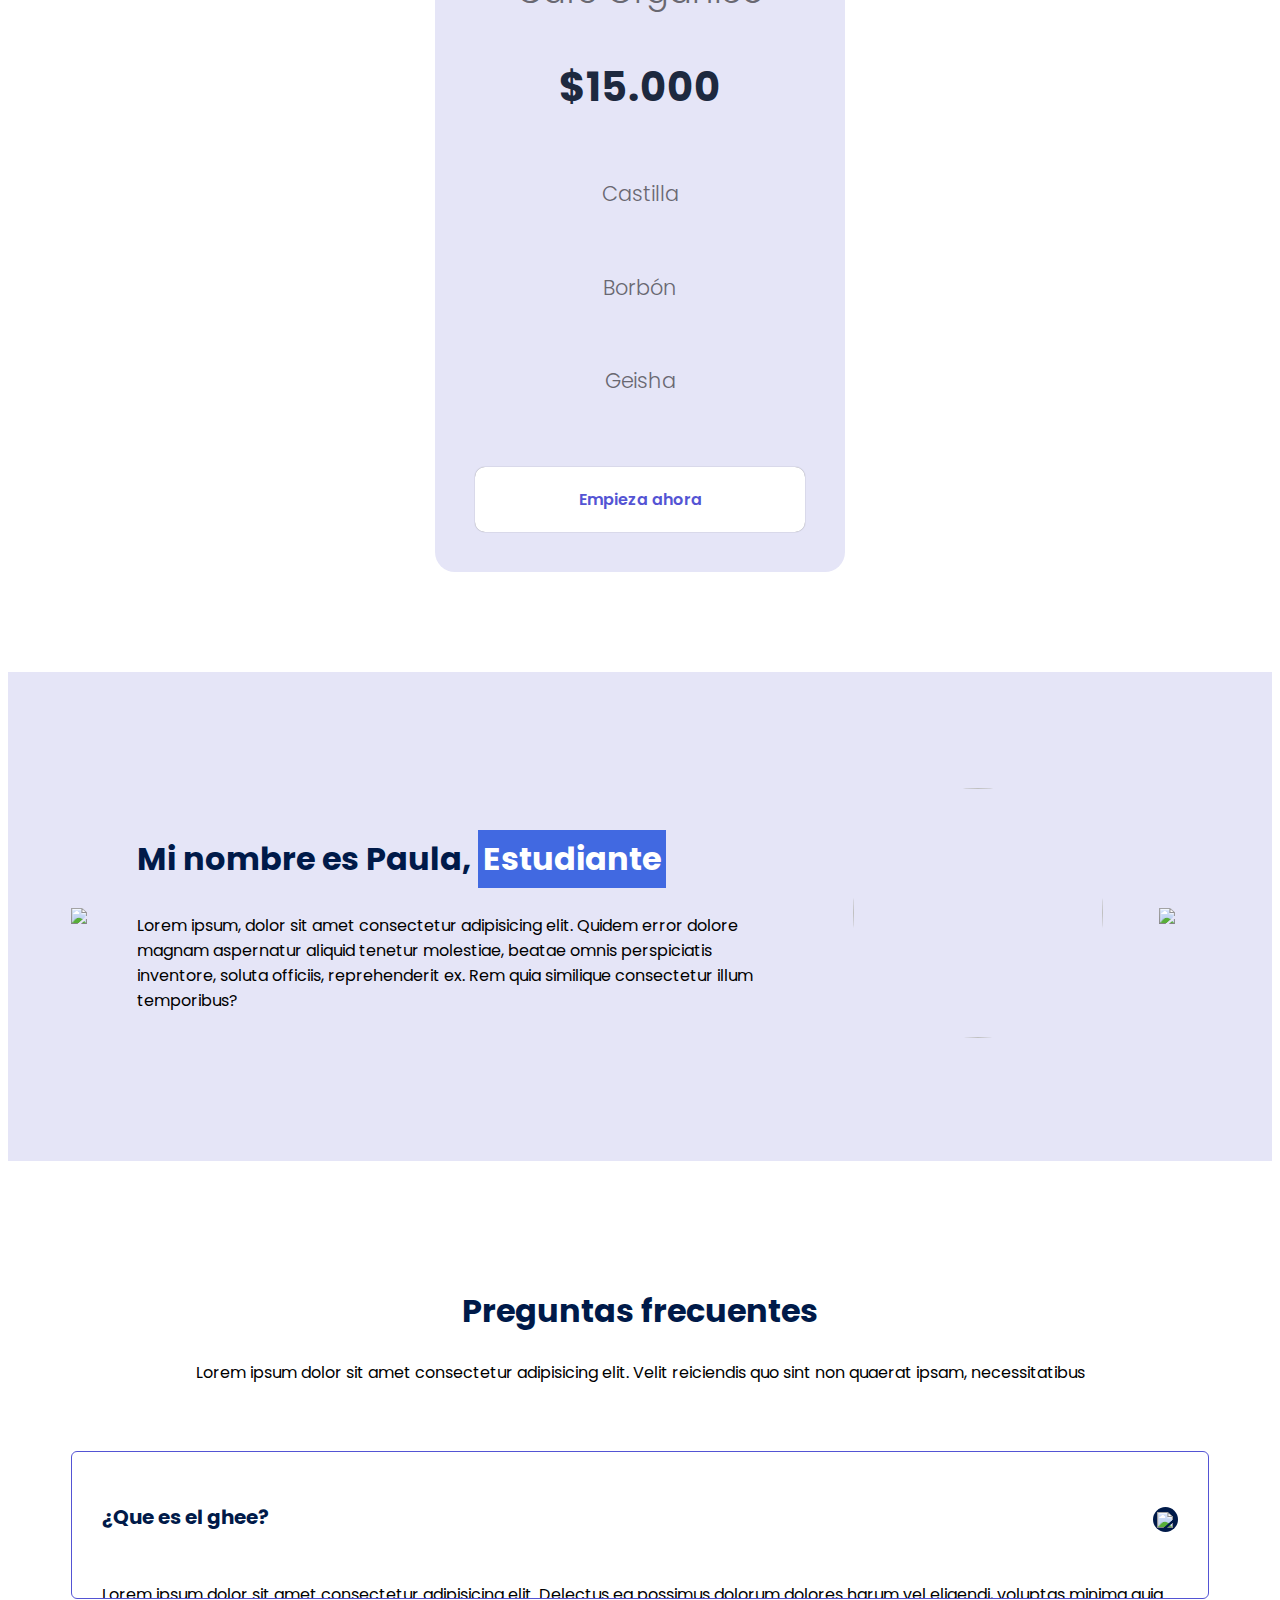
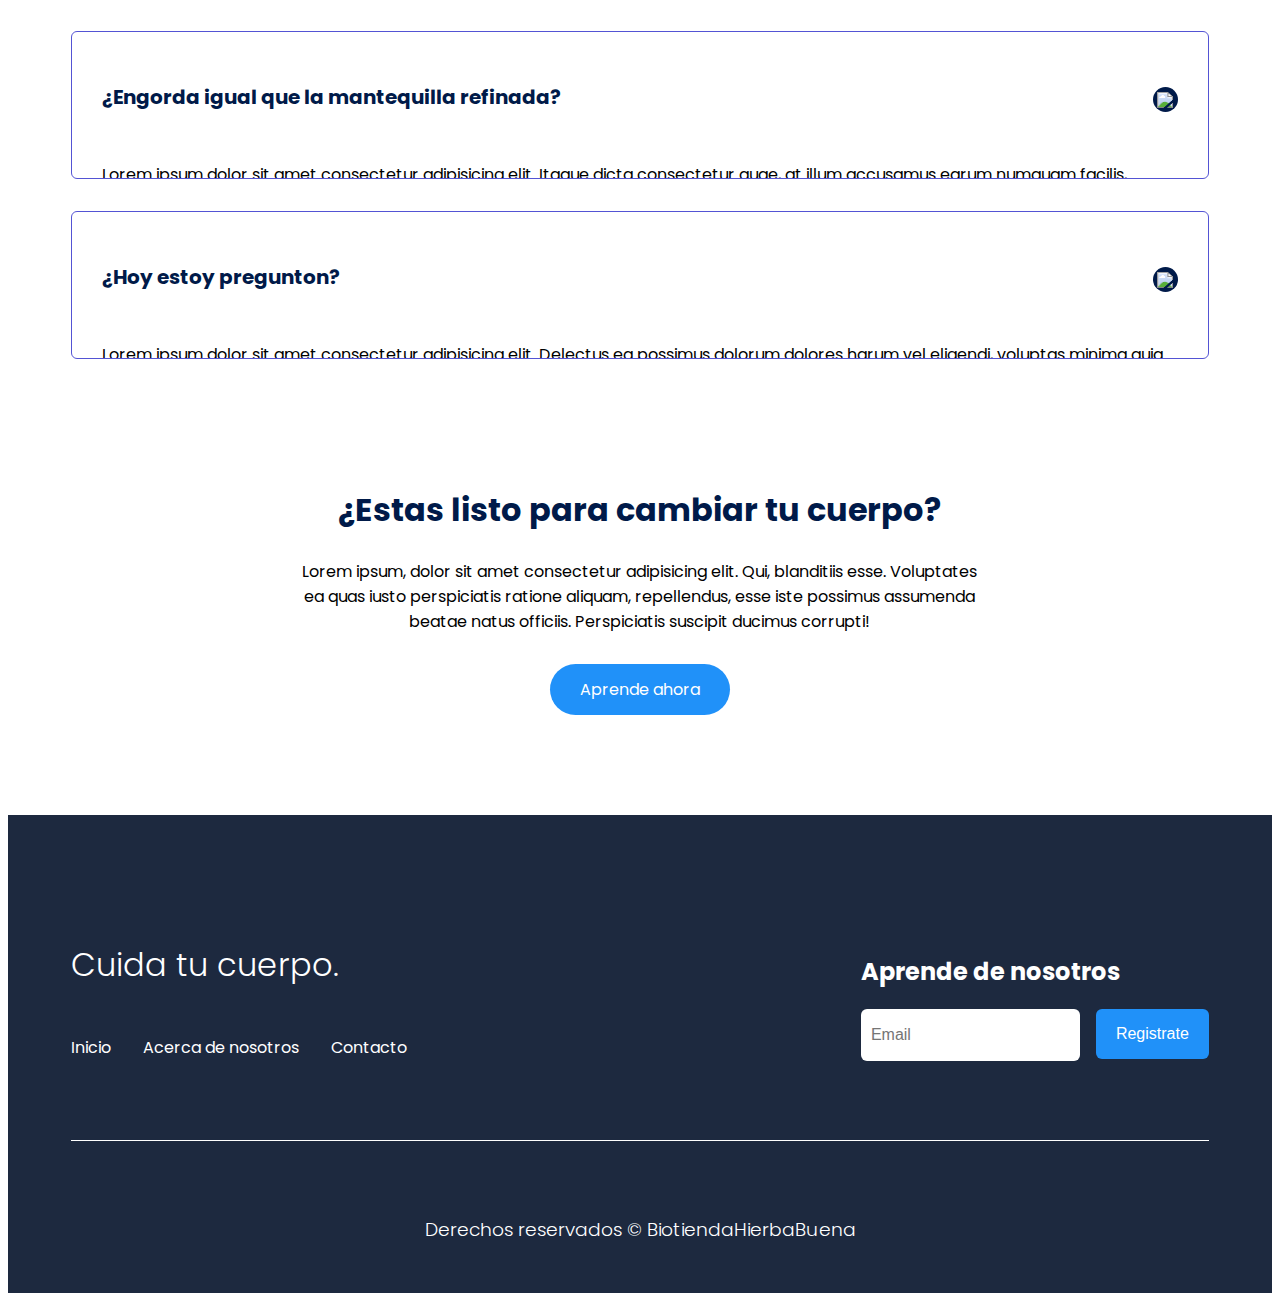
==== commit de878558: "some changes" ====
--- a/index.html
+++ b/index.html
@@ -8,8 +8,24 @@
     <link rel="short icon" href="./Images/logo_hierva.jpeg" type="image/x-icon">
     <link rel="stylesheet" href="./CSS/normalize.css">
     <link rel="stylesheet" href="./CSS/style.css">
+    <meta name="theme-color" content="#4CBB17">
+    <meta name="title" content="GHEE PARA TU VIDA" />
+    <meta name="description" content="Con GHEE dominas tu peso corporal de una manera flexible y podras cambiar tu consumo de grasas saturadas por grasas saludable de una manera muy simple" />
+
+    <!-- Open Graph / Facebook -->
+    <meta property="og:type" content="website" />
+    <meta property="og:url" content="biotiendahierbabuena.bio" />
+    <meta property="og:title" content="GHEE PARA TU VIDA" />
+    <meta property="og:description" content="Con GHEE dominas tu peso corporal de una manera flexible y podras cambiar tu consumo de grasas saturadas por grasas saludable de una manera muy simple" />
+    <meta property="og:image" content="https://felipemusk.github.io/HiervaBuena/Images/ghee.jpg" />
+
+    <!-- Twitter -->
+    <meta property="twitter:card" content="summary_large_image" />
+    <meta property="twitter:url" content="biotiendahierbabuena.bio" />
+    <meta property="twitter:title" content="GHEE PARA TU VIDA" />
+    <meta property="twitter:description" content="Con GHEE dominas tu peso corporal de una manera flexible y podras cambiar tu consumo de grasas saturadas por grasas saludable de una manera muy simple" />
+    <meta property="twitter:image" content="https://felipemusk.github.io/HiervaBuena/Images/ghee.jpg" />
 </head>
-
 <body>
     <header class="hero">
         <nav class="nav container">
@@ -183,7 +199,7 @@
         <section class="footer__container container">
             <nav class="nav nav--footer">
                 <h2 class="footer__title">Cuida tu cuerpo.</h2>
-                <ul class="nav_link nav_link--footer">
+                <ul class="nav__link nav__link--footer">
                     <li class="nav__items">
                         <a href="#" class="nav__links">Inicio</a>
                     </li>
@@ -214,5 +230,6 @@
     </footer>
     <script src="./JS/slider.js"></script>
     <script src="./JS/questions.js"></script>
+    <script src="./JS/menu.js"></script>
 </body>
 </html>--- a/CSS/style.css
+++ b/CSS/style.css
@@ -31,7 +31,7 @@
     left: 0;
     width: 100%;
     height: 100%;
-    background-image: linear-gradient(180deg,#0000008c 0%,#0000008c 100%), url(./Images/ghee.jpg);
+    background-image: linear-gradient(180deg,#0000008c 0%,#0000008c 100%), url(../Images/ghee.jpg);
     background-size: cover;
     clip-path: polygon(0 0, 100% 0, 100% 80%, 50% 95%, 0 80%);
     z-index: -1;
@@ -343,8 +343,255 @@
 .footer{
     background-color: #1d293f;
 }
-
-
-
-
-
+.footer__title{
+    font-weight: 300;
+    font-size: 2rem;
+    margin-bottom: 30px;
+}
+.footer__title, .footer__newsletter{
+    color: #fff;
+}
+.footer__container{
+    display: flex;
+    justify-content: space-between;
+    align-items: center;
+    border-bottom: 1px solid #fff;
+    padding-bottom: 60px;
+}
+.nav--footer{
+    padding-bottom: 20px;
+    display: grid;
+    gap: 1em;
+    grid-auto-flow: row;
+    height: 100%;
+}
+.nav__link--footer{
+    display: flex;
+    margin: 0;
+    margin-right: 20px;
+    flex-wrap: wrap;
+}
+.footer__inputs{
+    margin-top: 10px;
+    display: flex;
+    overflow: hidden;
+}
+.footer__input{
+    background-color: #fff;
+    height: 50px;
+    display: block;
+    padding-left: 10px;
+    border-radius: 6px;
+    font-size: 1rem;
+    outline: none;
+    border: none;
+    margin-right: 16px;
+}
+.footer__submit{
+    margin-left: auto;
+    display: inline-block;
+    height: 50px;
+    padding: 0 20px;
+    background-color: #2091f9;
+    border: none;
+    font-size: 1rem;
+    color: #fff;
+    border-radius: 6px;    
+    cursor: pointer;
+}
+.footer__copy{
+    --padding-container:30px 0;
+    text-align: center;
+    color: #fff;
+}
+.footer__copyright{
+    font-weight: 300;
+}
+.footer__icons{
+    margin-bottom: 10px;
+}
+.footer__img{
+    width: 30px;
+}
+
+/*Media queries*/
+@media (max-width:800px){
+    .nav__menu{
+        display: block;
+    }
+
+    .nav__link--menu{
+        position: fixed;
+        background-color: #000;
+        top: 0;
+        left: 0;
+        height: 100%;
+        width: 100%;
+        display: flex;
+        flex-direction: column;
+        justify-content: space-evenly;
+        align-items: center;
+        z-index: 100;
+        opacity: 0;
+        pointer-events: none;
+        transition: .7s opacity;
+    }
+
+    .nav__link--show{
+        --show: block;
+        opacity:1 ;
+        pointer-events: unset;
+    }
+
+    .nav__close{
+        position: absolute;
+        top: 30px;
+        right: 30px;
+        width: 30px;
+        cursor: pointer;
+    }
+
+    .hero__title{
+        font-size: 2.5rem;
+    }
+
+
+    .about__main{
+        gap: 2em;
+    }
+    .knowledge__container{
+        grid-template-columns: 1fr;
+        grid-template-rows: max-content 1fr;
+        gap: 3em;
+        text-align: center;
+    }
+
+    .knowledge__picture{
+        grid-row: 1/2;
+        justify-self: center;
+    }
+
+    .testimony__container{
+        grid-template-columns: 30px 1fr 30px;
+    }
+
+    .testimony__body{
+        grid-template-columns: 1fr;
+        grid-template-rows: max-content max-content;
+        gap: 3em;
+        justify-items:center ;
+    }
+
+
+    .testimony__img{
+        width: 200px;
+        height: 200px;
+    }
+
+    .questions__copy{
+        width: 100%;
+    }
+
+    .footer__container{
+        flex-wrap: wrap;
+    }
+
+    .nav--footer{
+        width: 100%;
+        justify-items: center;
+    }
+
+    .nav__link--footer{
+        width: 100%;
+        justify-content: space-evenly;
+        margin: 0;
+    }
+
+    .footer__form{
+        width: 100%;
+        justify-content: space-evenly;
+    }
+
+    .footer__input{
+        flex: 1;
+    }
+
+}
+
+@media (max-width:600px){
+    .hero__title{
+        font-size: 2rem;
+    }
+
+    .hero__paragraph{
+        font-size: 1rem;
+    }
+
+    .subtitle{
+        font-size: 1.8rem;
+    }
+
+    .price__element{
+        width: 90%;
+    }
+
+    .price__element--ghee{
+        width: 90%;
+    }
+
+    .price__price{
+        font-size: 2rem;
+    }
+
+    .testimony{
+        --padding-container: 60px 0;
+    }
+
+    .testimony__container{
+        grid-template-columns: 28px 1fr 28px;
+        gap: .9em;
+    }
+
+    .testimony__arrow{
+        width: 100%;
+    }
+
+    .testimony__course{
+        margin-top: 15px;
+    }
+
+    .questions__title{
+        font-size: 1rem;
+    }
+
+    .footer__title{
+        justify-self: start;
+        margin-bottom: 15px;
+    }
+
+    .nav--footer{
+        padding-bottom: 40px;
+    }
+
+    .nav__link--footer{
+        justify-content: space-between;
+    }
+
+    .footer__inputs{
+        flex-wrap: wrap;
+    }
+
+    .footer__input{
+        flex-basis: 100%;
+        margin: 0;
+        margin-bottom: 16px;
+    }
+
+    .footer__submit{
+        margin: 0 auto;
+        width: 100%;
+    }
+}
+
+
+
